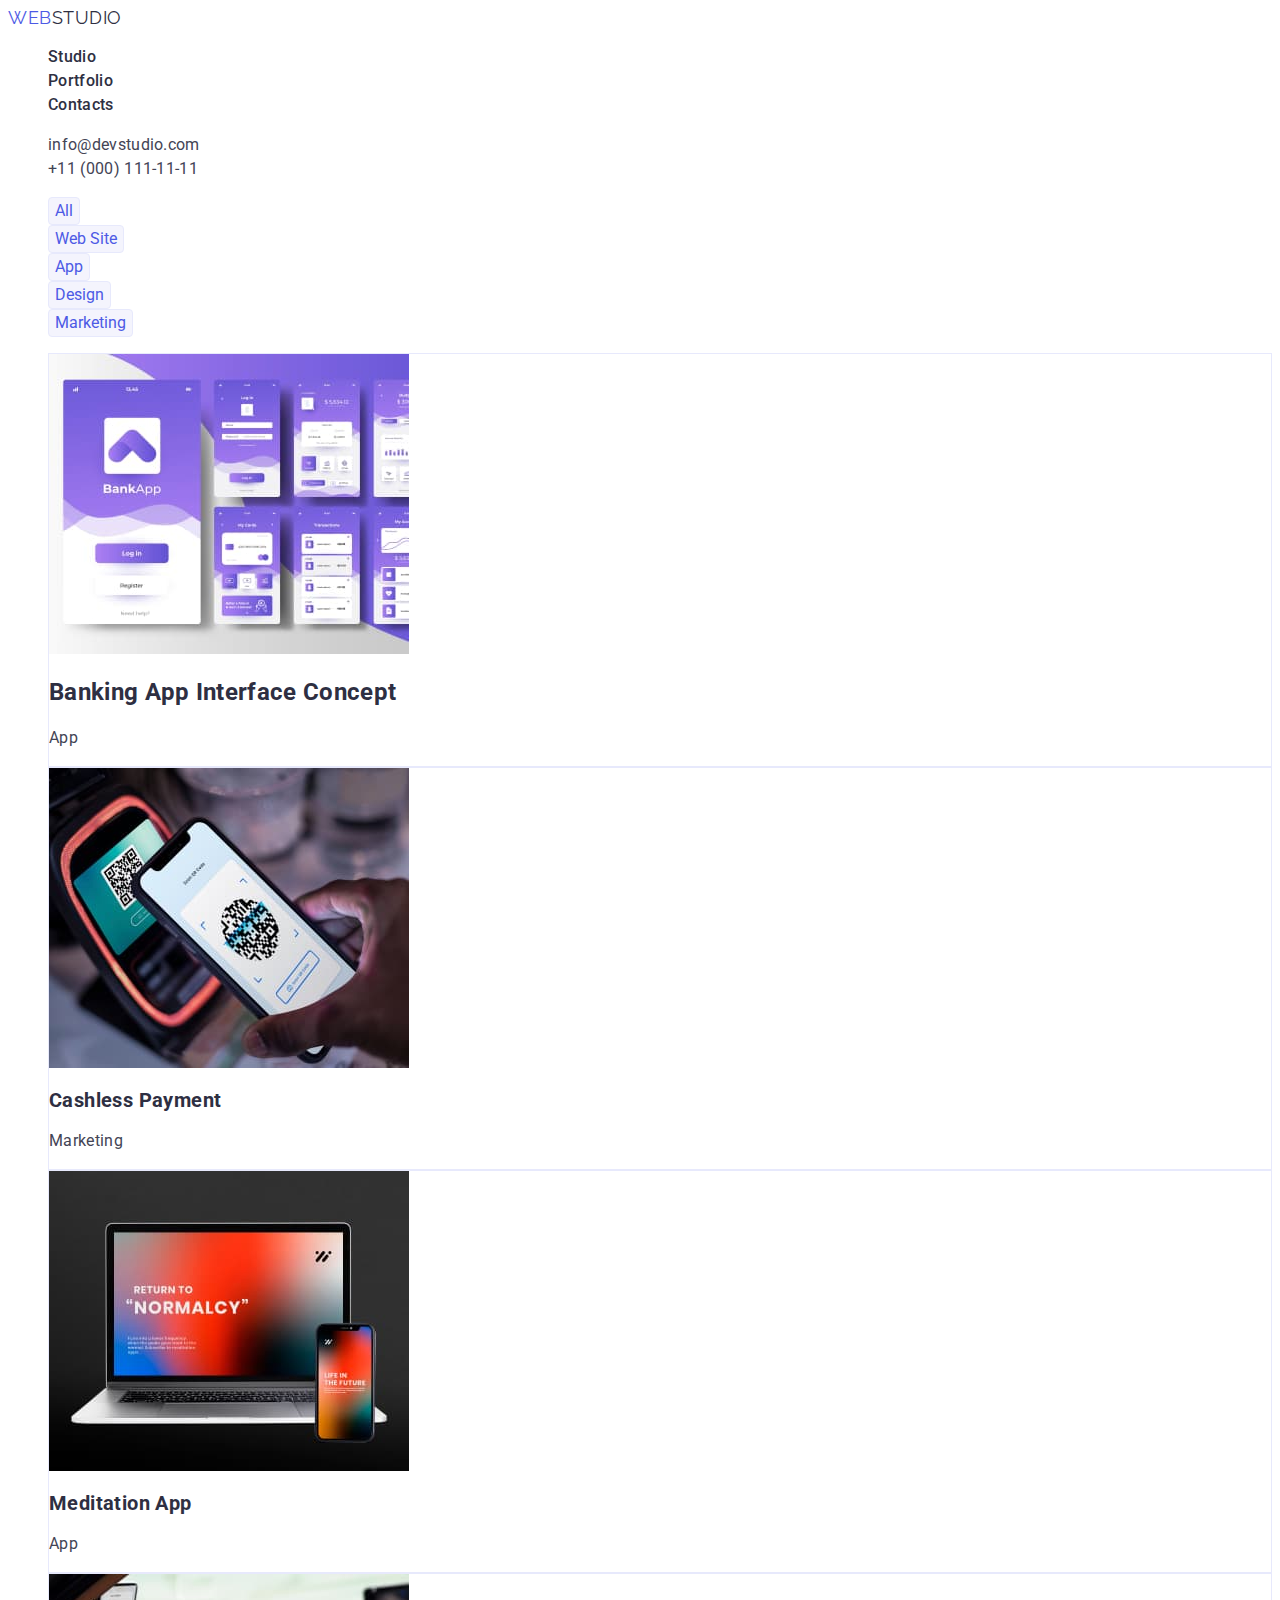
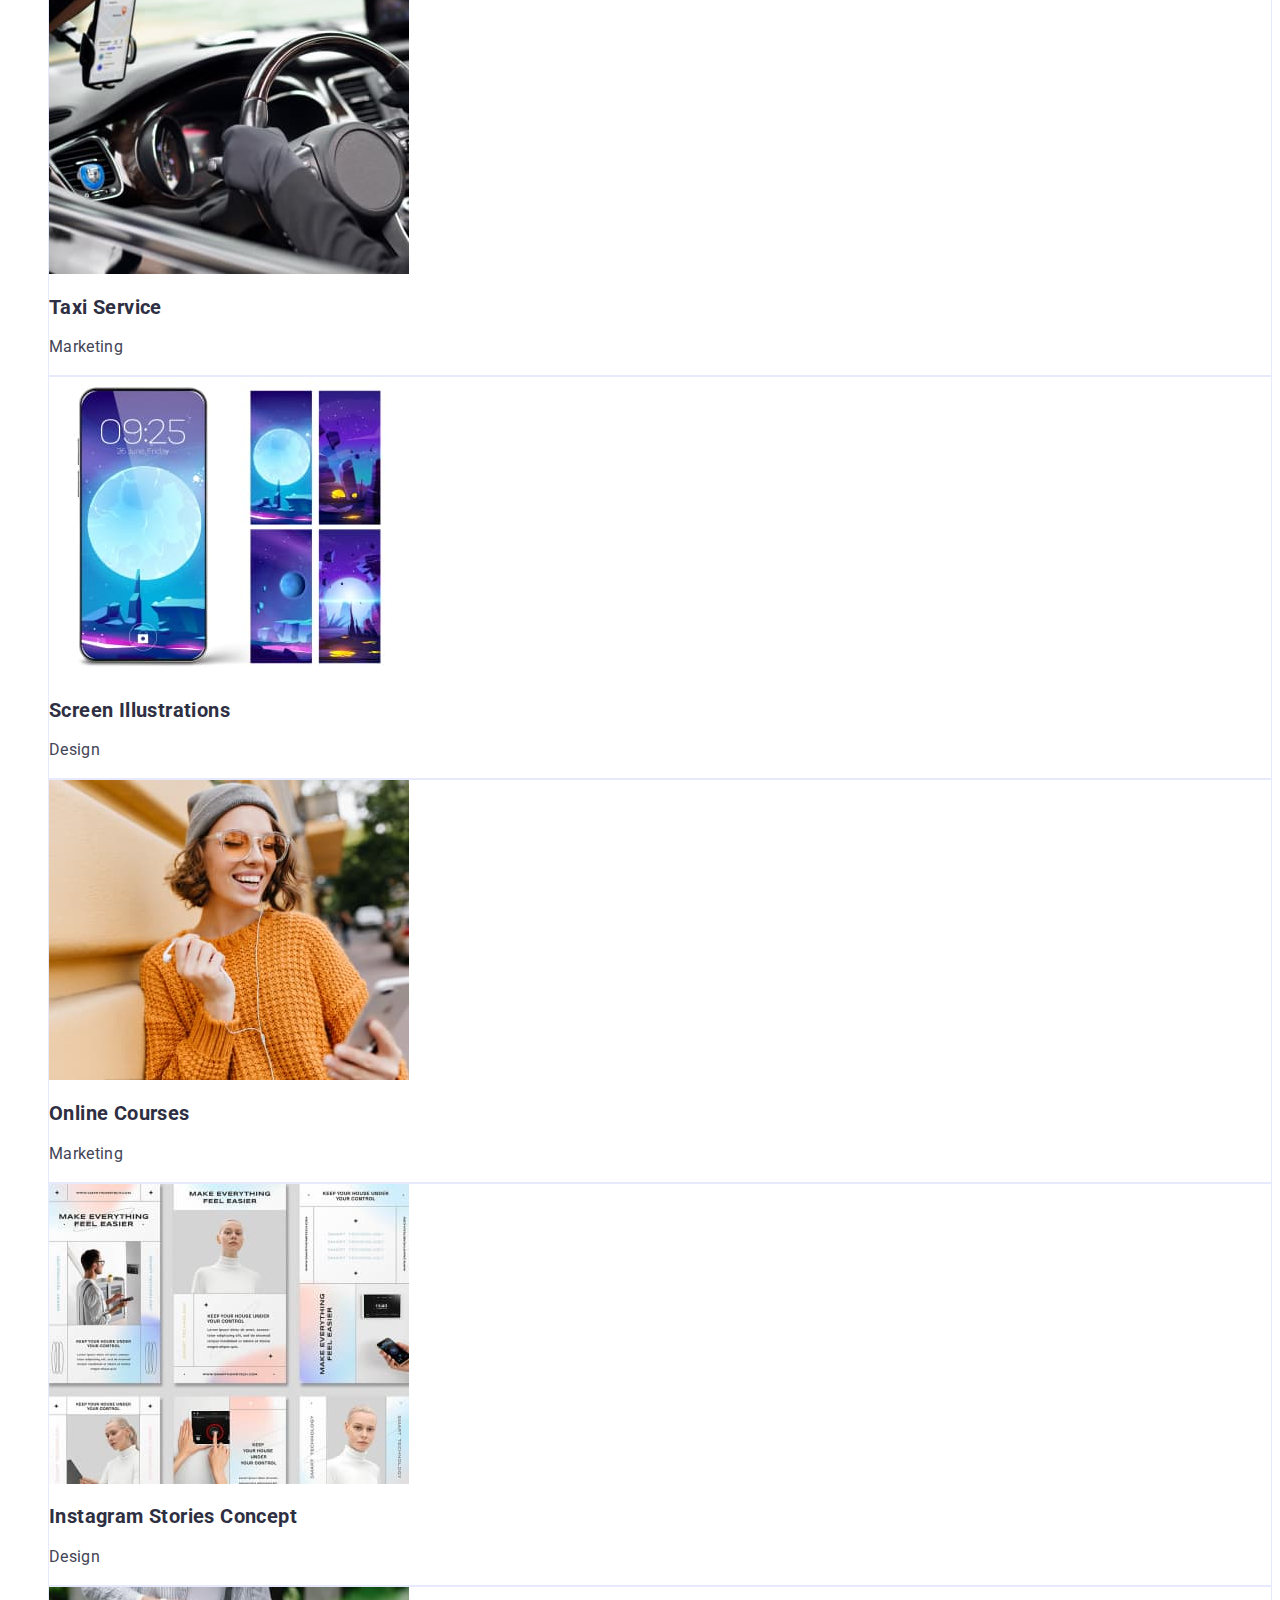
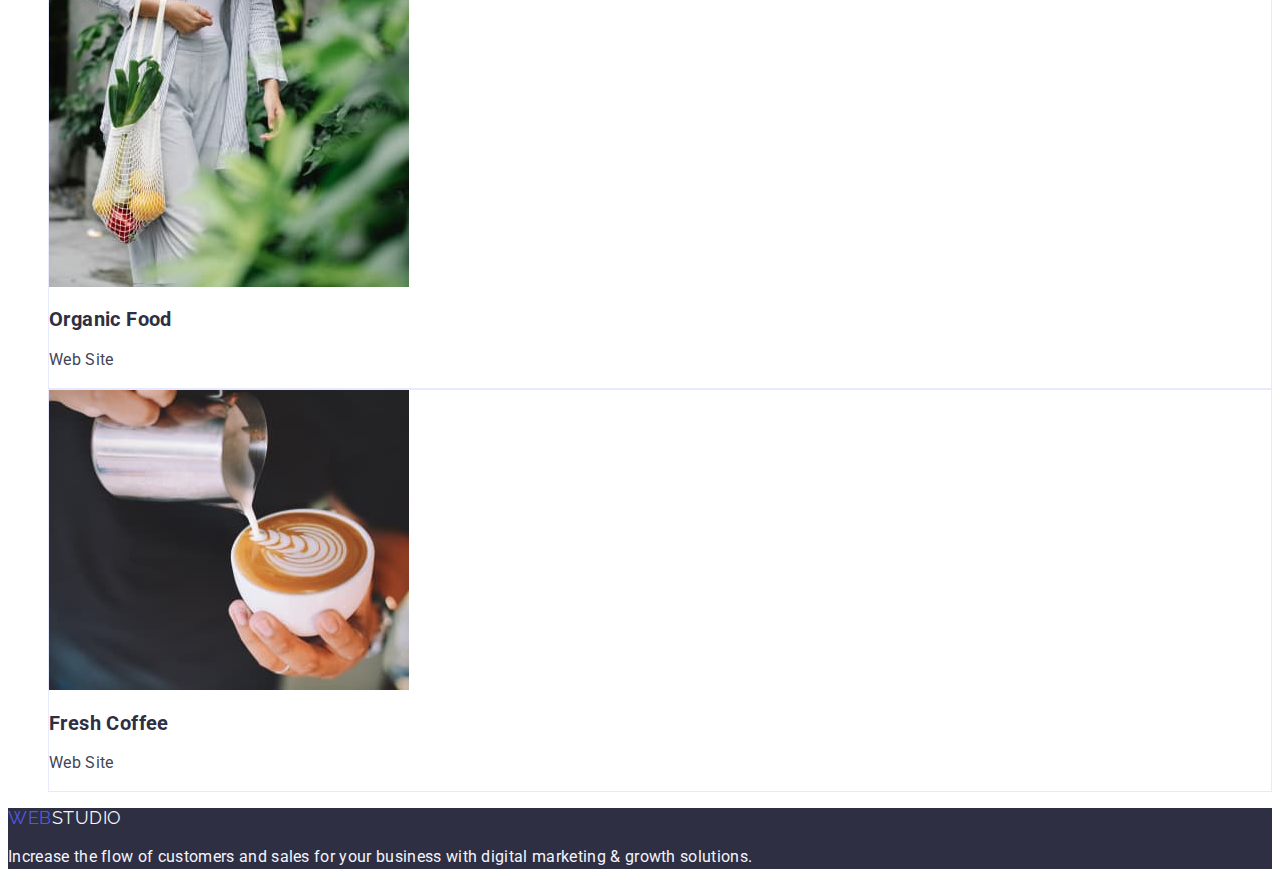
==== portfolio.html @ 470ecea9 "Add styles to pages" ====
<!DOCTYPE html>
<html lang="en">
<head>
    <meta charset="UTF-8">
    <meta http-equiv="X-UA-Compatible" content="IE=edge">
    <meta name="viewport" content="width=device-width, initial-scale=1.0">
    <link rel="preconnect" href="https://fonts.googleapis.com">
    <link rel="preconnect" href="https://fonts.gstatic.com" crossorigin>
    <link href="https://fonts.googleapis.com/css2?family=Raleway:wght@800&family=Roboto:wght@400;500;700;900&display=swap"
        rel="stylesheet">
    <link rel="stylesheet" href="./css/styles.css">
    <title>Portfolio</title>
</head>
<body>
    <header>
        <nav>
            <a class="logo" href="./index.html"><span class="logo-web">Web</span>Studio</a>
            <ul class="navigation list">
                <li><a class="navigation-link link" href="./index.html">Studio</a></li>
                <li><a class="navigation-link link" href="./portfolio.html">Portfolio</a></li>
                <li><a class="navigation-link link" href="#">Contacts</a></li>
            </ul>
        </nav>
        <address>
            <ul class="address-menu list">
                <li><a class="address-menu-link link" href="mailto:info@devstudio.com">info@devstudio.com</a></li>
                <li><a class="address-menu-link link" href="tel:+110001111111">+11 (000) 111-11-11</a></li>
            </ul>
        </address>
    </header>
        <main>
            <ul class="button-list list">
                <li><button type="button" class="button-navigation">All</button></li>
                <li><button type="button" class="button-navigation">Web Site</button></li>
                <li><button type="button" class="button-navigation">App</button></li>
                <li><button type="button" class="button-navigation">Design</button></li>
                <li><button type="button" class="button-navigation">Marketing</button></li>
            </ul>
            <section>
                <h1 hidden>Portfolio menu</h1>
                <ul class="portfolio-list list">
                    <li class="item-card">
                        <img src="./images/banking-app.jpg" alt="Banking App Interface Concept">
                        <h2 class="iportfolio-tem-title">Banking App Interface Concept</h2>
                        <p class="portfolio-item-text">App</p>
                    </li>
                    <li class="item-card">
                        <img src="./images/cashless.jpg" alt="Cashless Payment">
                        <h2 class="portfolio-item-title">Cashless Payment</h2>
                        <p class="portfolio-item-text">Marketing</p>
                    </li>
                    <li class="item-card">
                        <img src="./images/meditation.jpg" alt="Meditation App">
                        <h2 class="portfolio-item-title">Meditation App</h2>
                        <p class="portfolio-item-text">App</p>
                    </li>
                    <li class="item-card">
                        <img src="./images/taxi.jpg" alt="Taxi Servic">
                        <h2 class="portfolio-item-title">Taxi Service</h2>
                        <p class="portfolio-item-text">Marketing</p>
                    </li>
                    <li class="item-card">
                        <img src="./images/illustrations.jpg" alt="Screen Illustrations">
                        <h2 class="portfolio-item-title">Screen Illustrations</h2>
                        <p class="portfolio-item-text">Design</p>
                    </li>
                    <li class="item-card">
                        <img src="./images/online-courses.jpg" alt="Online Courses">
                        <h2 class="portfolio-item-title">Online Courses</h2>
                        <p class="portfolio-item-text">Marketing</p>
                    </li>
                    <li class="item-card">
                        <img src="./images/instagram.jpg" alt="Instagram Stories Concept">
                        <h2 class="portfolio-item-title">Instagram Stories Concept</h2>
                        <p class="portfolio-item-text">Design</p>
                    </li>
                    <li class="item-card">
                        <img src="./images/organic-food.jpg" alt="Organic Food">
                        <h2 class="portfolio-item-title">Organic Food</h2>
                        <p class="portfolio-item-text">Web Site</p>
                    </li>
                    <li class="item-card">
                        <img src="./images/fresh-coffee.jpg" alt="Fresh Coffee">
                        <h2 class="portfolio-item-title">Fresh Coffee</h2>
                        <p class="portfolio-item-text">Web Site</p>
                    </li>
                </ul>
            </section>
        </main>
            <footer class="footer">
                <a class="logo-footer" href="./index.html"><span class="logo-web">Web</span>Studio</a>
                <p class="footer-text">Increase the flow of customers and sales for your business with digital marketing & growth
                    solutions.</p>
            </footer>
</body>
</html>
---- css/styles.css ----
/* GLOBAL */

:root {
    --primary-font: "Roboto";
    --secondary-font: 'Raleway';
    --primary-color: #2E2F42;
    --secondary-color: #434455;
    --logo-web-color: #4D5AE5;
    --logo-studio-color: #2E2F42;
    --logo-footer-color: #F4F4FD;
    --footer-text-color: #F4F4FD;
    --hover-focus-color: #404BBF;
    --hover-text-color: #FFFFFF;
    --hero-text-color: #FFFFFF;
    --logo-text-size: 18px;
    --secondary-text-size: 20px;
    --title-text-size: 36px;
    --hero-title-text: 56px;
    --member-card-color: #FFFFFF;
    --portfolio-card-color: #FFFFFF;
}

body {
    font-family: var(--primary-font), sans-serif;
    font-size: var(--main-text-size);
    letter-spacing: 0.02em;
    color: var(--primary-color);
}

.link {
    text-decoration: none;
}

.list {
    list-style-type: none;
}

.link a:hover,
.link a:focus {
    color: var(--hover-focus-color);
}

.logo {
    font-family: var(--secondary-font);
    font-size: var(--logo-text-size);
    line-height: 1.16;
    letter-spacing: 0.03em;
    text-transform: uppercase;
    text-decoration: none;
    color: var(--logo-studio-color);
}

.logo-web {
    color: var(--logo-web-color);
}

/* HEADER */

.navigation-link {
    font-weight: 500;
    line-height: 1.5;
    color: var(--primary-color);
    letter-spacing: 0.02em;
}

.navigation > li {
    list-style-type: none;
}

.address-menu > li {
    list-style-type: none;
}

.address-menu-link {
    line-height: 1.5;
    letter-spacing: 0.02em;
    font-style: normal;
    color: var(--secondary-color);

}

/* MAIN */

.hero {
    background-color: var(--primary-color);
}

.hero-title {
    font-weight: 700;
    font-size: var(--hero-title-text);
    line-height: 1.07;
    letter-spacing: 0.02em;
    color: var(--hero-text-color);
}

.hero-button {
    font-family: var(--primary-font);
    font-weight: 500;
    line-height: 1.5;
    letter-spacing: 0.04em;
    color: var(--hero-text-color);
    background-color: var(--logo-web-color);
    cursor: pointer;
}

.benefits-subtitle {
    font-weight: 500;
    font-size: var(--secondary-text-size);
    line-height: 1.2;
    letter-spacing: 0.02em;
    color: var(--primary-color);
}

.benefits-text {
    line-height: 1.5;
    letter-spacing: 0.02em;
    color: var(--secondary-color);
}

.doing-title {
    font-weight: 700;
    font-size: var(--title-text-size);
    line-height: 1.11;
    letter-spacing: 0.02em;
    color: var(--primary-color);
}

.team {
    background-color: var(--footer-text-color);
}

.team-title {
    font-weight: 700;
    font-size: var(--title-text-size);
    line-height: 1.11;
    letter-spacing: 0.02em;
    color: var(--primary-color);
}

.member-card {
    background: var(--member-card-color);
        box-shadow: 0px 1px 6px rgba(46, 47, 66, 0.08), 0px 1px 1px rgba(46, 47, 66, 0.16), 0px 2px 1px rgba(46, 47, 66, 0.08);
        border-radius: 0px 0px 4px 4px;
}

.team-member {
    font-weight: 500;
    font-size: var(--secondary-text-size);
    line-height: 1.2;
    letter-spacing: 0.02em;
    color: var(--primary-color);
}

.member-position {
    line-height: 1.5;
    letter-spacing: 0.02em;
    color: var(--secondary-color);
}

.button-navigation {
    font-family: var(--primary-font);
    font-size: 16px;
    line-height: 1.5;
    color: var(--logo-web-color);
    background-color: var(--footer-text-color);
    border: 1px solid #E7E9FC;
        border-radius: 4px;
    cursor: pointer;
}

.button-navigation:hover,
.button-navigation:focus {
    background-color: var(--hover-focus-color);
    color: var(--hover-text-color);
}

.item-card {
    background: var(--portfolio-card-color);
        border: 1px solid #E7E9FC;
}

.portfolio-item-title {
    font-size: var(--secondary-text-size);
    line-height: 1.2;
    letter-spacing: 0.02em;
}

.portfolio-item-text {
    line-height: 1.5;
    letter-spacing: 0.02em;
    color: var(--secondary-color);
}

/* FOOTER */

.footer {
    background-color: var(--primary-color);
}

.logo-footer {
    font-family: var(--secondary-font);
        font-size: var(--logo-text-size);
        line-height: 1.16;
        letter-spacing: 0.03em;
        text-transform: uppercase;
        text-decoration: none;
    color: var(--logo-footer-color);
}

.footer-text {
    line-height: 1.5;
    color: var(--footer-text-color);
}
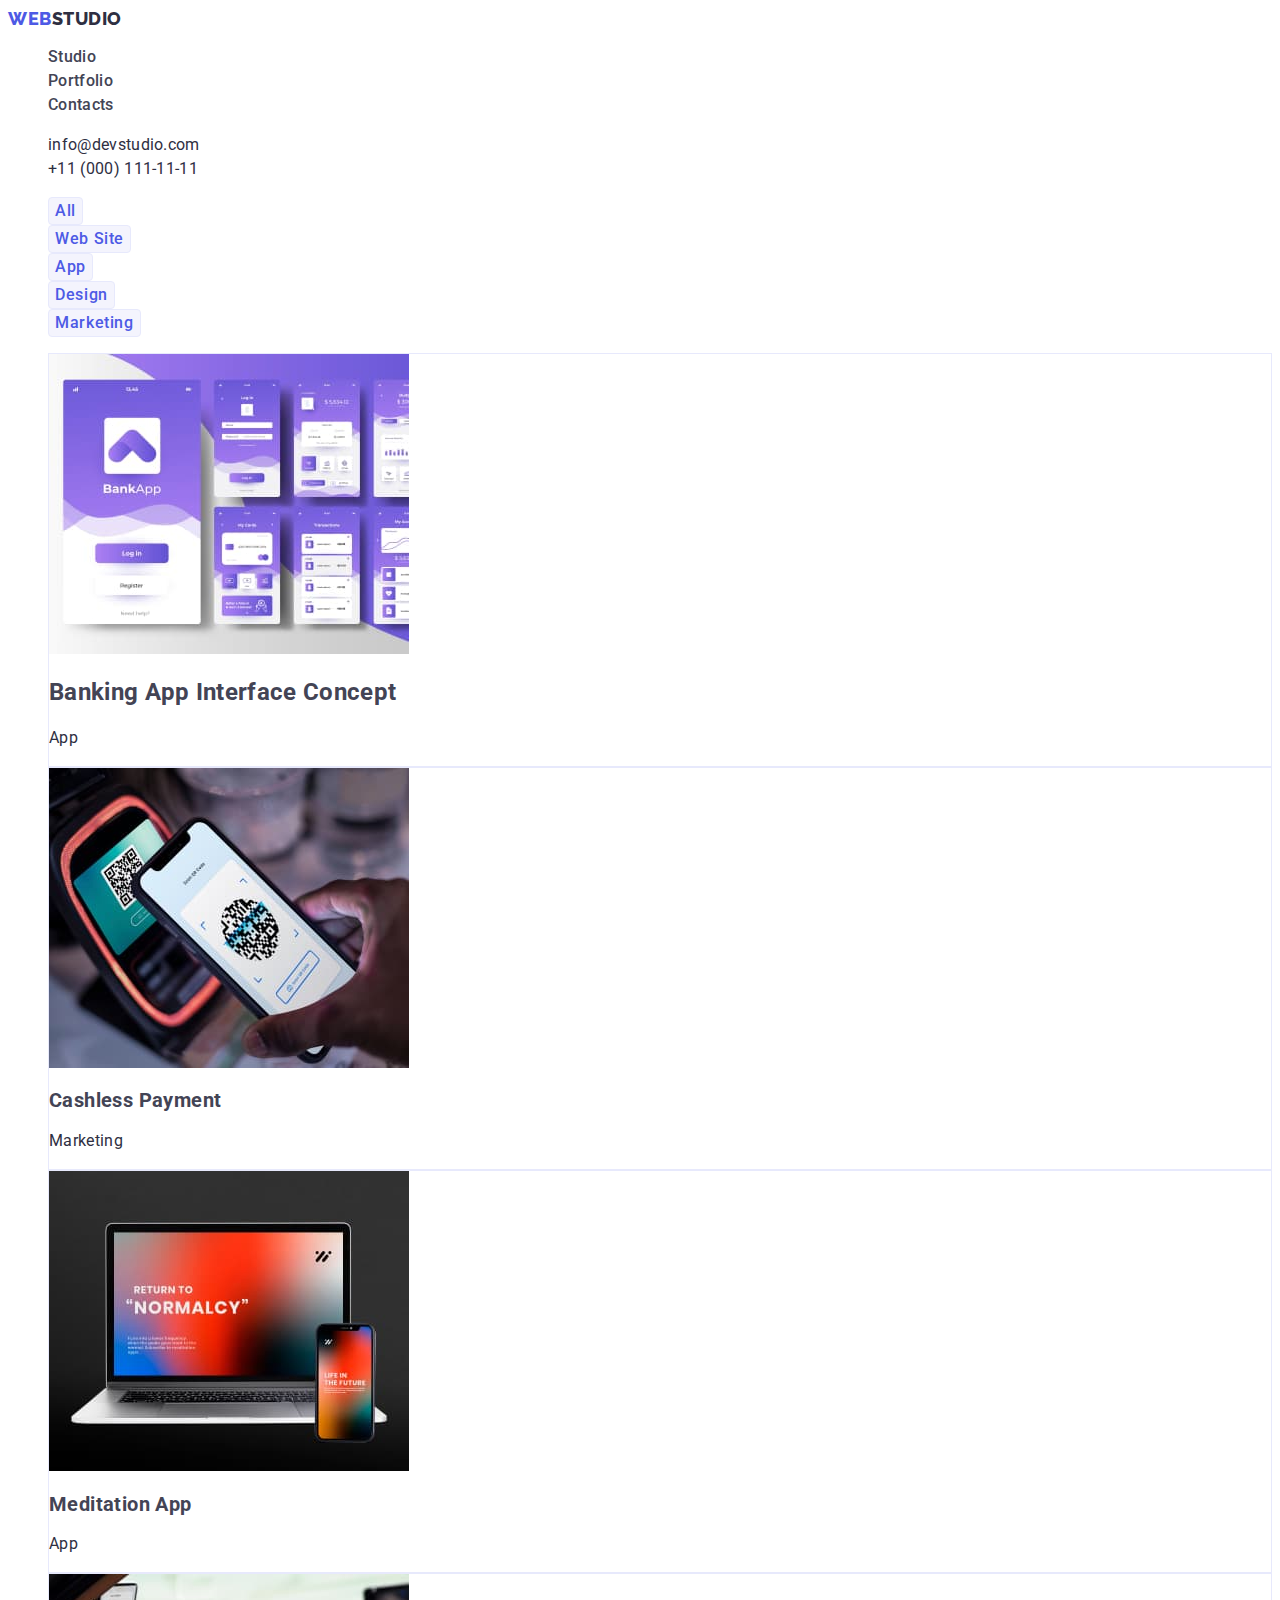
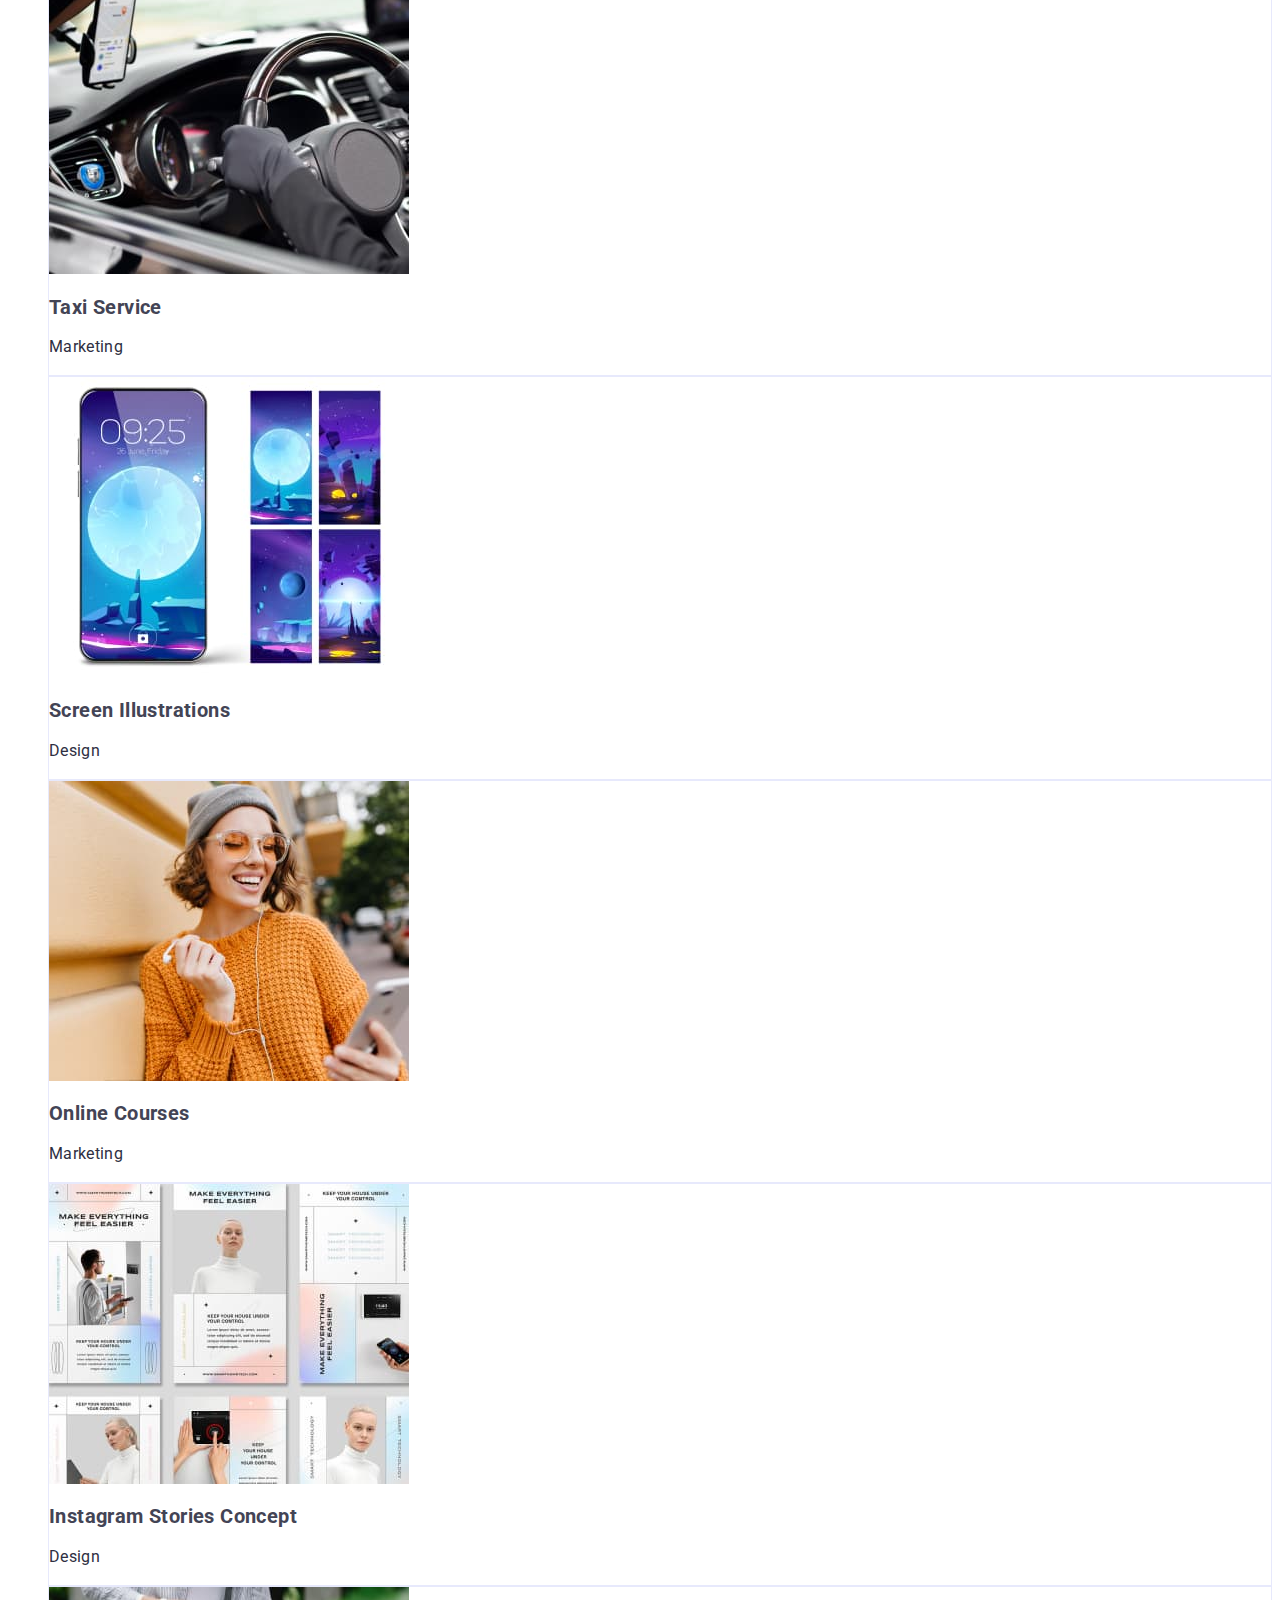
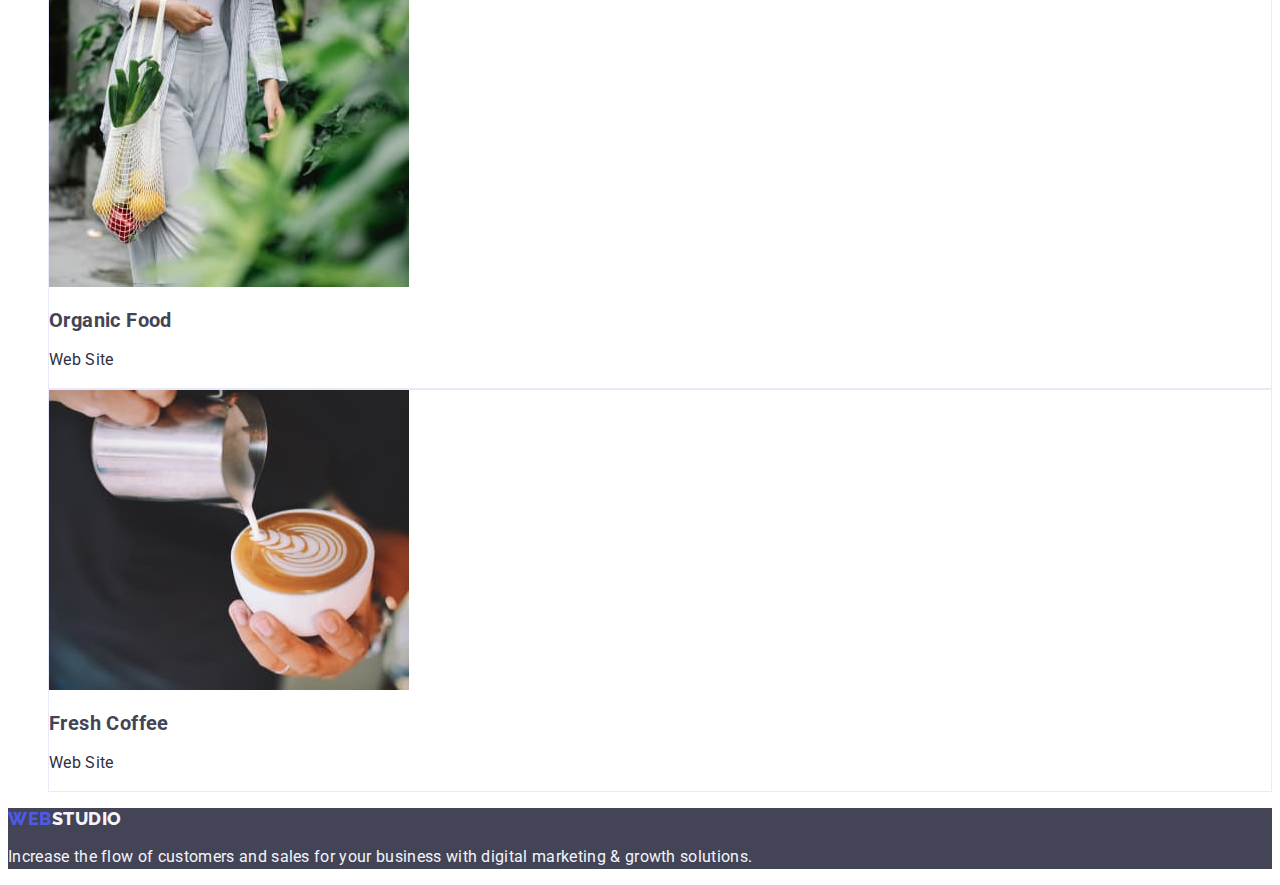
==== commit 284de891: "CSS troubleshoot v0.1" ====
--- a/portfolio.html
+++ b/portfolio.html
@@ -14,14 +14,14 @@
 <body>
     <header>
         <nav>
-            <a class="logo" href="./index.html"><span class="logo-web">Web</span>Studio</a>
+            <a class="logo link" href="./index.html">Web<span class="logo-studio">Studio</span></a>
             <ul class="navigation list">
                 <li><a class="navigation-link link" href="./index.html">Studio</a></li>
                 <li><a class="navigation-link link" href="./portfolio.html">Portfolio</a></li>
-                <li><a class="navigation-link link" href="#">Contacts</a></li>
+                <li><a class="navigation-link link" href="">Contacts</a></li>
             </ul>
         </nav>
-        <address>
+        <address class="navigation-address">
             <ul class="address-menu list">
                 <li><a class="address-menu-link link" href="mailto:info@devstudio.com">info@devstudio.com</a></li>
                 <li><a class="address-menu-link link" href="tel:+110001111111">+11 (000) 111-11-11</a></li>
@@ -29,15 +29,25 @@
         </address>
     </header>
         <main>
+            <section>
+            <h1 hidden>Portfolio menu</h1>
             <ul class="button-list list">
-                <li><button type="button" class="button-navigation">All</button></li>
-                <li><button type="button" class="button-navigation">Web Site</button></li>
-                <li><button type="button" class="button-navigation">App</button></li>
-                <li><button type="button" class="button-navigation">Design</button></li>
-                <li><button type="button" class="button-navigation">Marketing</button></li>
+                <li>
+                    <button class="button-navigation" type="button">All</button>
+                </li>
+                <li>
+                    <button class="button-navigation" type="button">Web Site</button>
+                </li>
+                <li>
+                    <button class="button-navigation" type="button">App</button>
+                </li>
+                <li>
+                    <button class="button-navigation" type="button">Design</button>
+                </li>
+                <li>
+                    <button class="button-navigation" type="button">Marketing</button>
+                </li>
             </ul>
-            <section>
-                <h1 hidden>Portfolio menu</h1>
                 <ul class="portfolio-list list">
                     <li class="item-card">
                         <img src="./images/banking-app.jpg" alt="Banking App Interface Concept">
@@ -87,10 +97,10 @@
                 </ul>
             </section>
         </main>
-            <footer class="footer">
-                <a class="logo-footer" href="./index.html"><span class="logo-web">Web</span>Studio</a>
-                <p class="footer-text">Increase the flow of customers and sales for your business with digital marketing & growth
-                    solutions.</p>
-            </footer>
+    <footer class="footer">
+        <a class="logo-footer link" href="./index.html">Web<span class="logo-studio-footer">Studio</span></a>
+        <p class="footer-text">Increase the flow of customers and sales for your business with digital marketing & growth
+            solutions.</p>
+    </footer>
 </body>
 </html>--- a/css/styles.css
+++ b/css/styles.css
@@ -4,9 +4,9 @@
 :root {
     --primary-font: "Roboto";
     --secondary-font: 'Raleway';
-    --primary-color: #2E2F42;
-    --secondary-color: #434455;
-    --logo-web-color: #4D5AE5;
+    --secondary-color: #2E2F42;
+    --primary-color: #434455;
+    --logo-color: #4D5AE5;
     --logo-studio-color: #2E2F42;
     --logo-footer-color: #F4F4FD;
     --footer-text-color: #F4F4FD;
@@ -32,6 +32,11 @@
     text-decoration: none;
 }
 
+.link:hover,
+.link:focus {
+    color: var(--hover-focus-color);
+}
+
 .list {
     list-style-type: none;
 }
@@ -41,33 +46,49 @@
     color: var(--hover-focus-color);
 }
 
+
+
+/* HEADER */
+
 .logo {
-    font-family: var(--secondary-font);
+    font-family: var(--secondary-font), sans-serif;
     font-size: var(--logo-text-size);
-    line-height: 1.16;
+    font-weight: 800;
+    line-height: 1.17;
     letter-spacing: 0.03em;
     text-transform: uppercase;
     text-decoration: none;
+    color: var(--logo-color);
+}
+
+.logo-studio {
     color: var(--logo-studio-color);
 }
 
-.logo-web {
-    color: var(--logo-web-color);
-}
-
-/* HEADER */
+.logo-studio-footer {
+    color: var(--logo-footer-color);
+}
 
 .navigation-link {
     font-weight: 500;
     line-height: 1.5;
     color: var(--primary-color);
     letter-spacing: 0.02em;
+}
+
+.navigation-link:hover,
+.navigation-link:focus {
+    color: var(--hover-focus-color);
 }
 
 .navigation > li {
     list-style-type: none;
 }
 
+.navigation-address {
+    font-style: normal;
+}
+
 .address-menu > li {
     list-style-type: none;
 }
@@ -83,6 +104,7 @@
 /* MAIN */
 
 .hero {
+    text-align: center;
     background-color: var(--primary-color);
 }
 
@@ -95,13 +117,19 @@
 }
 
 .hero-button {
-    font-family: var(--primary-font);
+    font-family: var(--primary-font), sans-serif;
+    font-size: 16px;
     font-weight: 500;
     line-height: 1.5;
     letter-spacing: 0.04em;
     color: var(--hero-text-color);
-    background-color: var(--logo-web-color);
+    background-color: var(--logo-color);
     cursor: pointer;
+}
+
+.hero-button:hover,
+.hero-button:focus {
+    background-color: var(--hover-focus-color);
 }
 
 .benefits-subtitle {
@@ -123,6 +151,8 @@
     font-size: var(--title-text-size);
     line-height: 1.11;
     letter-spacing: 0.02em;
+    text-align: center;
+    text-transform: capitalize;
     color: var(--primary-color);
 }
 
@@ -135,12 +165,13 @@
     font-size: var(--title-text-size);
     line-height: 1.11;
     letter-spacing: 0.02em;
+    text-align: center;
+    text-transform: capitalize;
     color: var(--primary-color);
 }
 
 .member-card {
     background: var(--member-card-color);
-        box-shadow: 0px 1px 6px rgba(46, 47, 66, 0.08), 0px 1px 1px rgba(46, 47, 66, 0.16), 0px 2px 1px rgba(46, 47, 66, 0.08);
         border-radius: 0px 0px 4px 4px;
 }
 
@@ -159,10 +190,12 @@
 }
 
 .button-navigation {
-    font-family: var(--primary-font);
+    font-family: var(--primary-font),sans-serif;
+    font-weight: 500;
     font-size: 16px;
     line-height: 1.5;
-    color: var(--logo-web-color);
+    letter-spacing: 0.04em;
+    color: var(--logo-color);
     background-color: var(--footer-text-color);
     border: 1px solid #E7E9FC;
         border-radius: 4px;
@@ -199,13 +232,14 @@
 }
 
 .logo-footer {
-    font-family: var(--secondary-font);
+    font-family: var(--secondary-font), sans-serif;
+    font-weight: 800;
         font-size: var(--logo-text-size);
-        line-height: 1.16;
+        line-height: 1.17;
         letter-spacing: 0.03em;
         text-transform: uppercase;
         text-decoration: none;
-    color: var(--logo-footer-color);
+    color: var(--logo-color);
 }
 
 .footer-text {
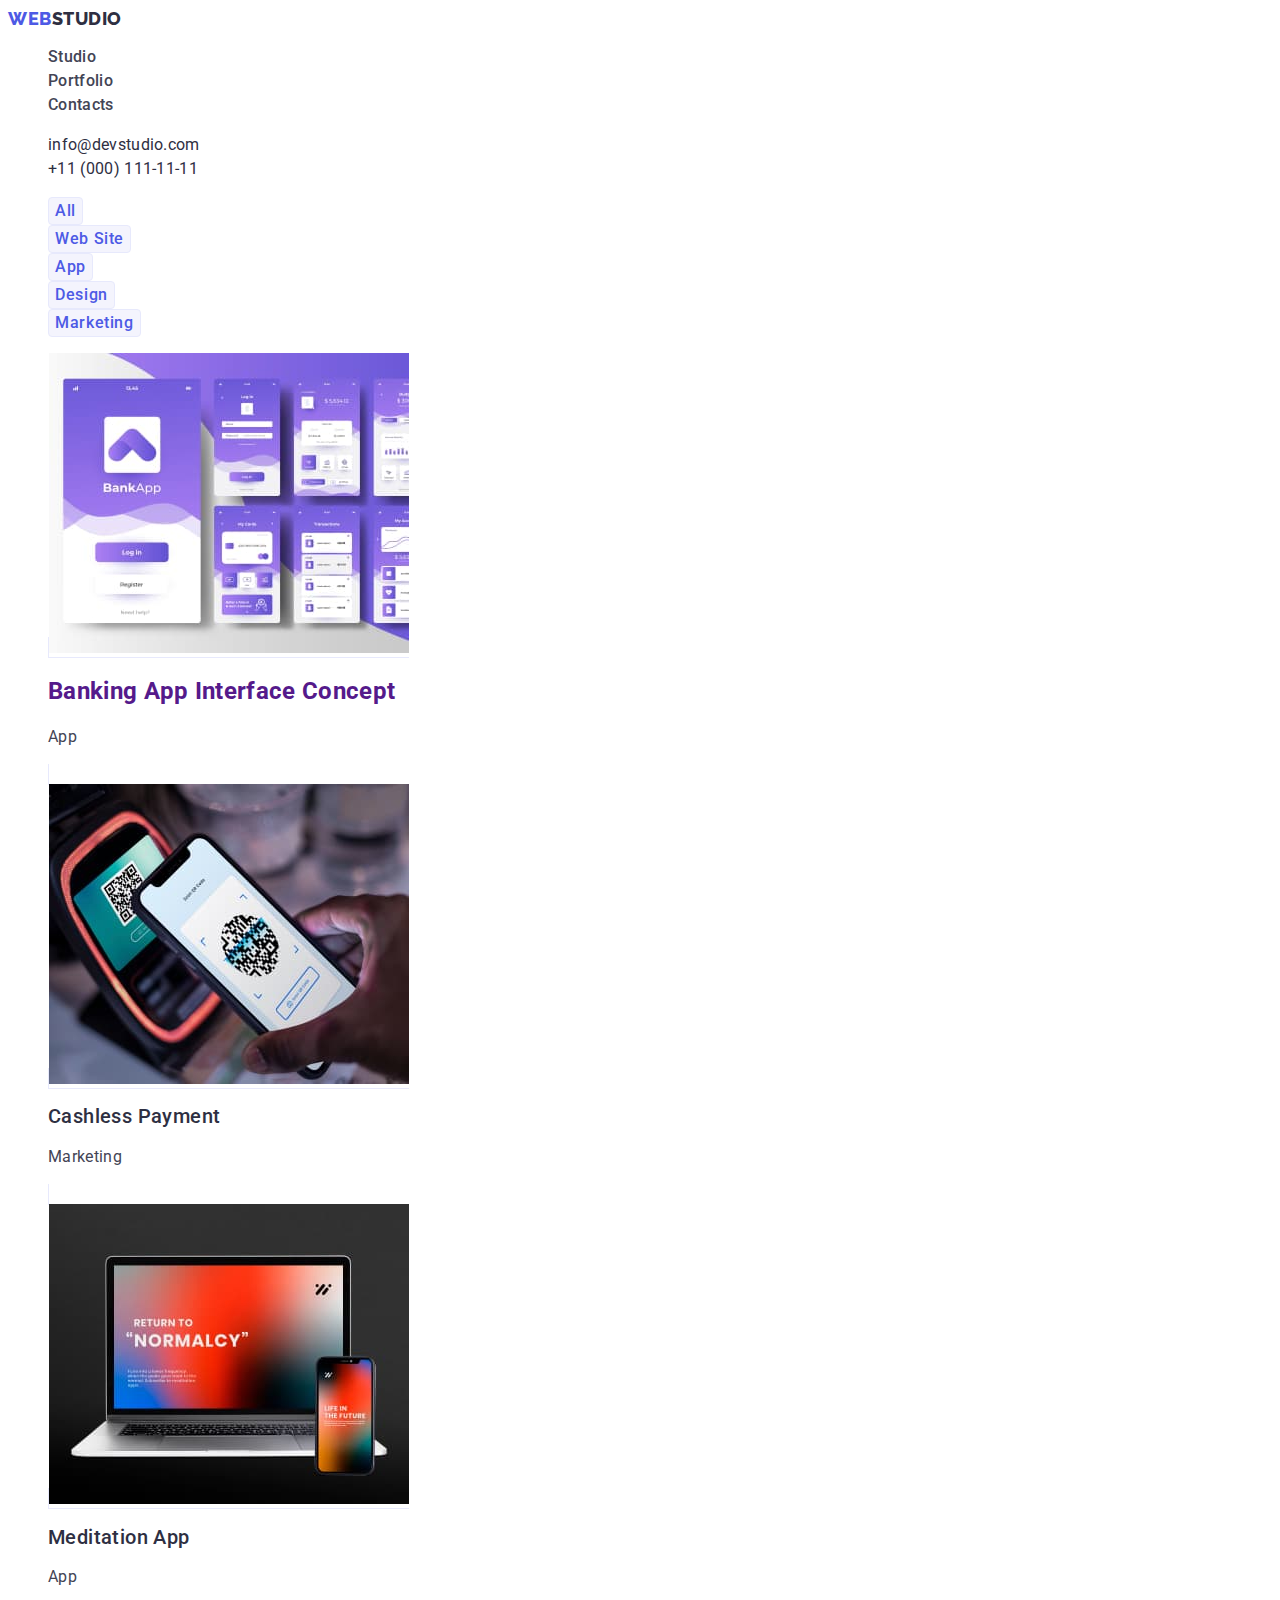
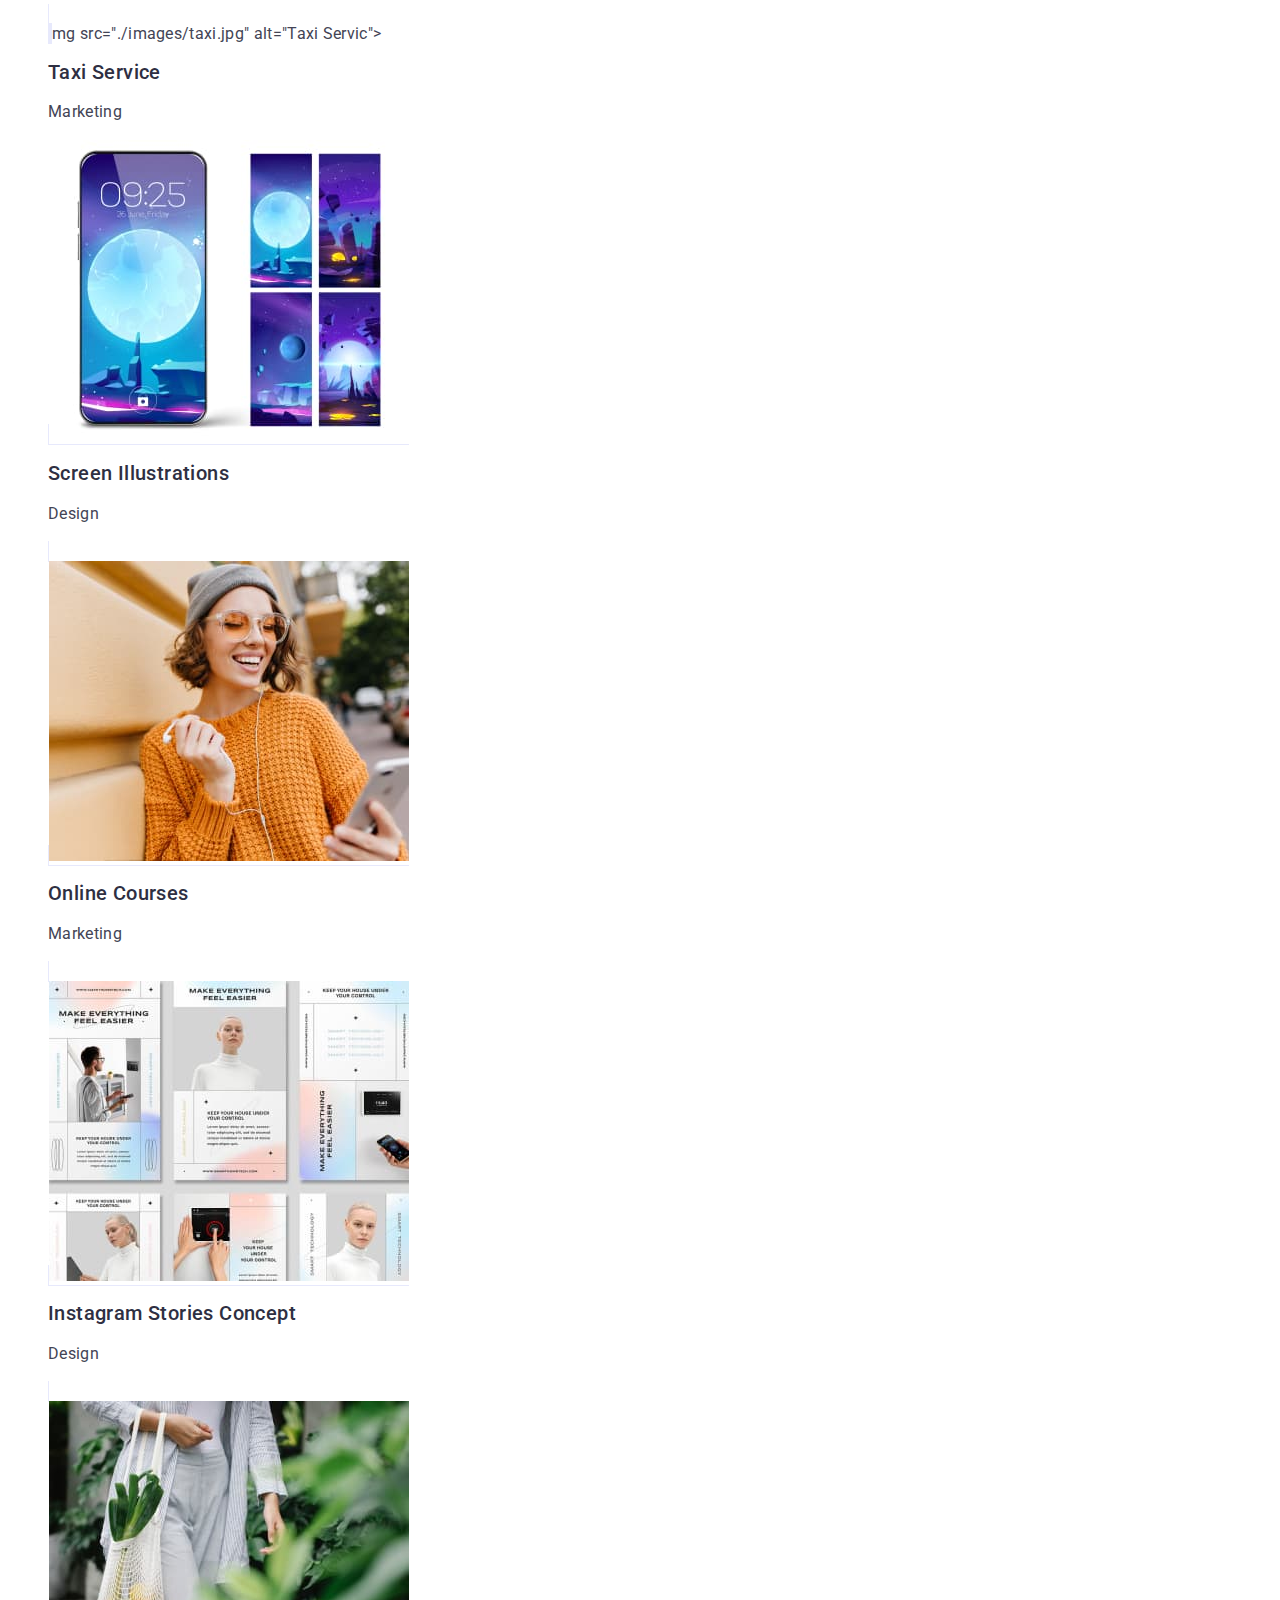
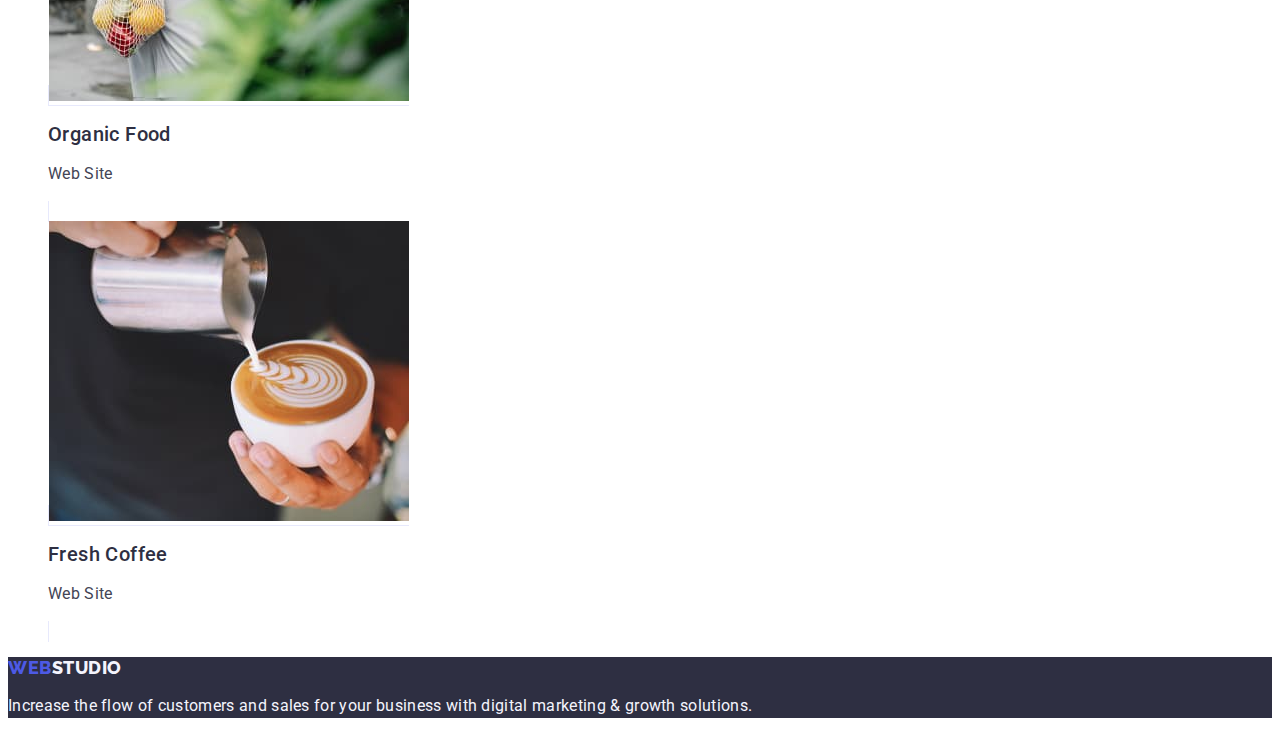
==== commit 75e26275: "CSS troubleshoot v0.3" ====
--- a/portfolio.html
+++ b/portfolio.html
@@ -49,50 +49,68 @@
                 </li>
             </ul>
                 <ul class="portfolio-list list">
-                    <li class="item-card">
+                    <li >
+                        <a href="" class="item-card link">
                         <img src="./images/banking-app.jpg" alt="Banking App Interface Concept">
                         <h2 class="iportfolio-tem-title">Banking App Interface Concept</h2>
                         <p class="portfolio-item-text">App</p>
+                        </a>
                     </li>
-                    <li class="item-card">
+                    <li>
+                        <a href="" class="item-card link">
                         <img src="./images/cashless.jpg" alt="Cashless Payment">
                         <h2 class="portfolio-item-title">Cashless Payment</h2>
                         <p class="portfolio-item-text">Marketing</p>
+                        </a>
                     </li>
-                    <li class="item-card">
+                    <li>
+                        <a href="" class="item-card link">
                         <img src="./images/meditation.jpg" alt="Meditation App">
                         <h2 class="portfolio-item-title">Meditation App</h2>
                         <p class="portfolio-item-text">App</p>
+                        </a>
                     </li>
-                    <li class="item-card">
-                        <img src="./images/taxi.jpg" alt="Taxi Servic">
+                    <li>
+                        <a href="" class="item-card link">
+                        <i<a href="" class="item-card"></a>mg src="./images/taxi.jpg" alt="Taxi Servic">
                         <h2 class="portfolio-item-title">Taxi Service</h2>
                         <p class="portfolio-item-text">Marketing</p>
+                        </a>
                     </li>
-                    <li class="item-card">
+                    <li>
+                        <a href="" class="item-card link">
                         <img src="./images/illustrations.jpg" alt="Screen Illustrations">
                         <h2 class="portfolio-item-title">Screen Illustrations</h2>
                         <p class="portfolio-item-text">Design</p>
+                        </a>
                     </li>
-                    <li class="item-card">
+                    <li>
+                        <a href="" class="item-card link">
                         <img src="./images/online-courses.jpg" alt="Online Courses">
                         <h2 class="portfolio-item-title">Online Courses</h2>
                         <p class="portfolio-item-text">Marketing</p>
+                        </a>
                     </li>
-                    <li class="item-card">
+                    <li>
+                        <a href="" class="item-card link">
                         <img src="./images/instagram.jpg" alt="Instagram Stories Concept">
                         <h2 class="portfolio-item-title">Instagram Stories Concept</h2>
                         <p class="portfolio-item-text">Design</p>
+                        </a>
                     </li>
-                    <li class="item-card">
+                    <li>
+                        <a href="" class="item-card link">
                         <img src="./images/organic-food.jpg" alt="Organic Food">
                         <h2 class="portfolio-item-title">Organic Food</h2>
                         <p class="portfolio-item-text">Web Site</p>
+                        </a>
                     </li>
-                    <li class="item-card">
+                    <li>
+                        <a href="" class="item-card link">
                         <img src="./images/fresh-coffee.jpg" alt="Fresh Coffee">
                         <h2 class="portfolio-item-title">Fresh Coffee</h2>
                         <p class="portfolio-item-text">Web Site</p>
+                        </a>
                     </li>
                 </ul>
             </section>
--- a/css/styles.css
+++ b/css/styles.css
@@ -19,6 +19,7 @@
     --hero-title-text: 56px;
     --member-card-color: #FFFFFF;
     --portfolio-card-color: #FFFFFF;
+    --page-background-color: #FFFFFF;
 }
 
 body {
@@ -26,6 +27,7 @@
     font-size: var(--main-text-size);
     letter-spacing: 0.02em;
     color: var(--primary-color);
+    background-color: var(--page-background-color);
 }
 
 .link {
@@ -105,7 +107,7 @@
 
 .hero {
     text-align: center;
-    background-color: var(--primary-color);
+    background-color: var(--secondary-color);
 }
 
 .hero-title {
@@ -132,12 +134,16 @@
     background-color: var(--hover-focus-color);
 }
 
+.benefits-title {
+    color: var(--secondary-color);
+}
+
 .benefits-subtitle {
     font-weight: 500;
     font-size: var(--secondary-text-size);
     line-height: 1.2;
     letter-spacing: 0.02em;
-    color: var(--primary-color);
+    color: var(--secondary-color);
 }
 
 .benefits-text {
@@ -167,7 +173,7 @@
     letter-spacing: 0.02em;
     text-align: center;
     text-transform: capitalize;
-    color: var(--primary-color);
+    color: var(--secondary-color);
 }
 
 .member-card {
@@ -180,13 +186,13 @@
     font-size: var(--secondary-text-size);
     line-height: 1.2;
     letter-spacing: 0.02em;
-    color: var(--primary-color);
+    color: var(--secondary-color);
 }
 
 .member-position {
     line-height: 1.5;
     letter-spacing: 0.02em;
-    color: var(--secondary-color);
+    color: var(--primary-color);
 }
 
 .button-navigation {
@@ -215,20 +221,23 @@
 
 .portfolio-item-title {
     font-size: var(--secondary-text-size);
+    font-weight: 500;
     line-height: 1.2;
     letter-spacing: 0.02em;
+    color: var(--secondary-color);
 }
 
 .portfolio-item-text {
-    line-height: 1.5;
-    letter-spacing: 0.02em;
-    color: var(--secondary-color);
+    font-size: 16px;
+    line-height: 1.5;
+    letter-spacing: 0.02em;
+    color: var(--primary-color);
 }
 
 /* FOOTER */
 
 .footer {
-    background-color: var(--primary-color);
+    background-color: var(--secondary-color);
 }
 
 .logo-footer {
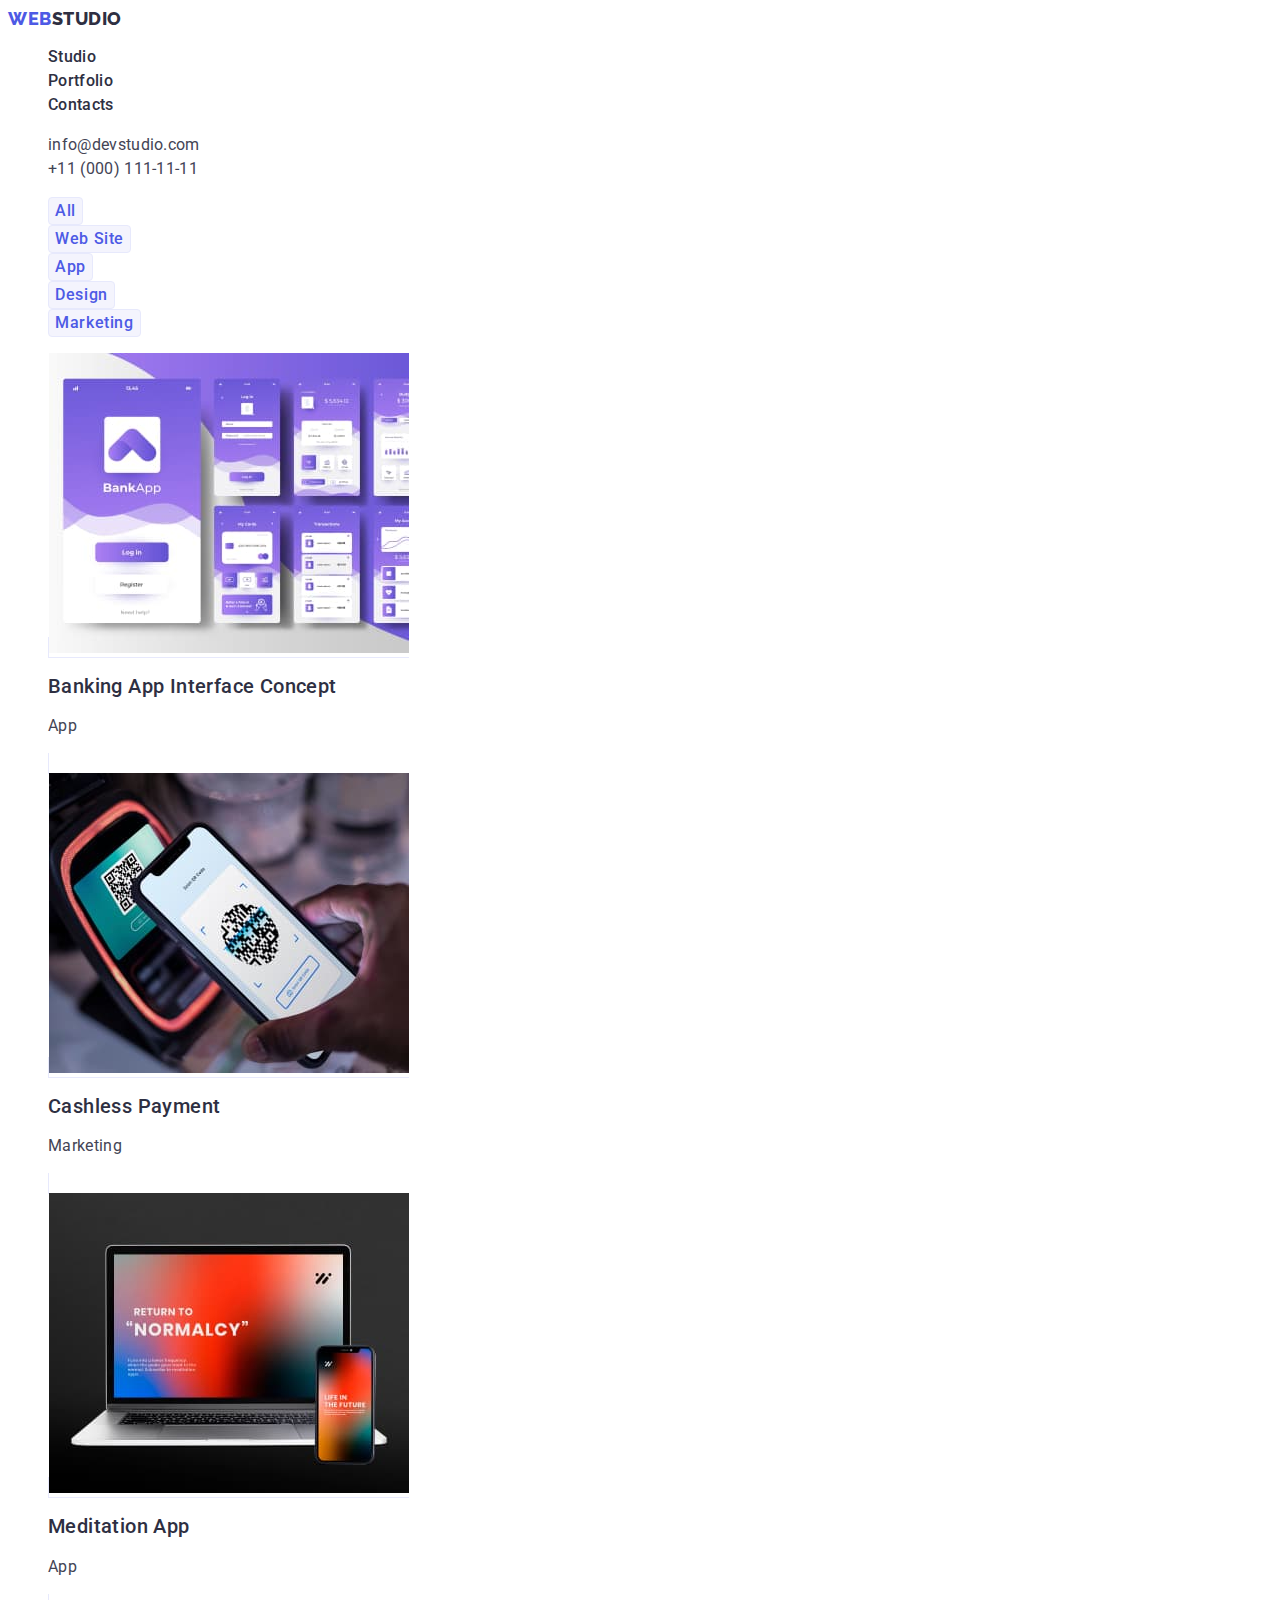
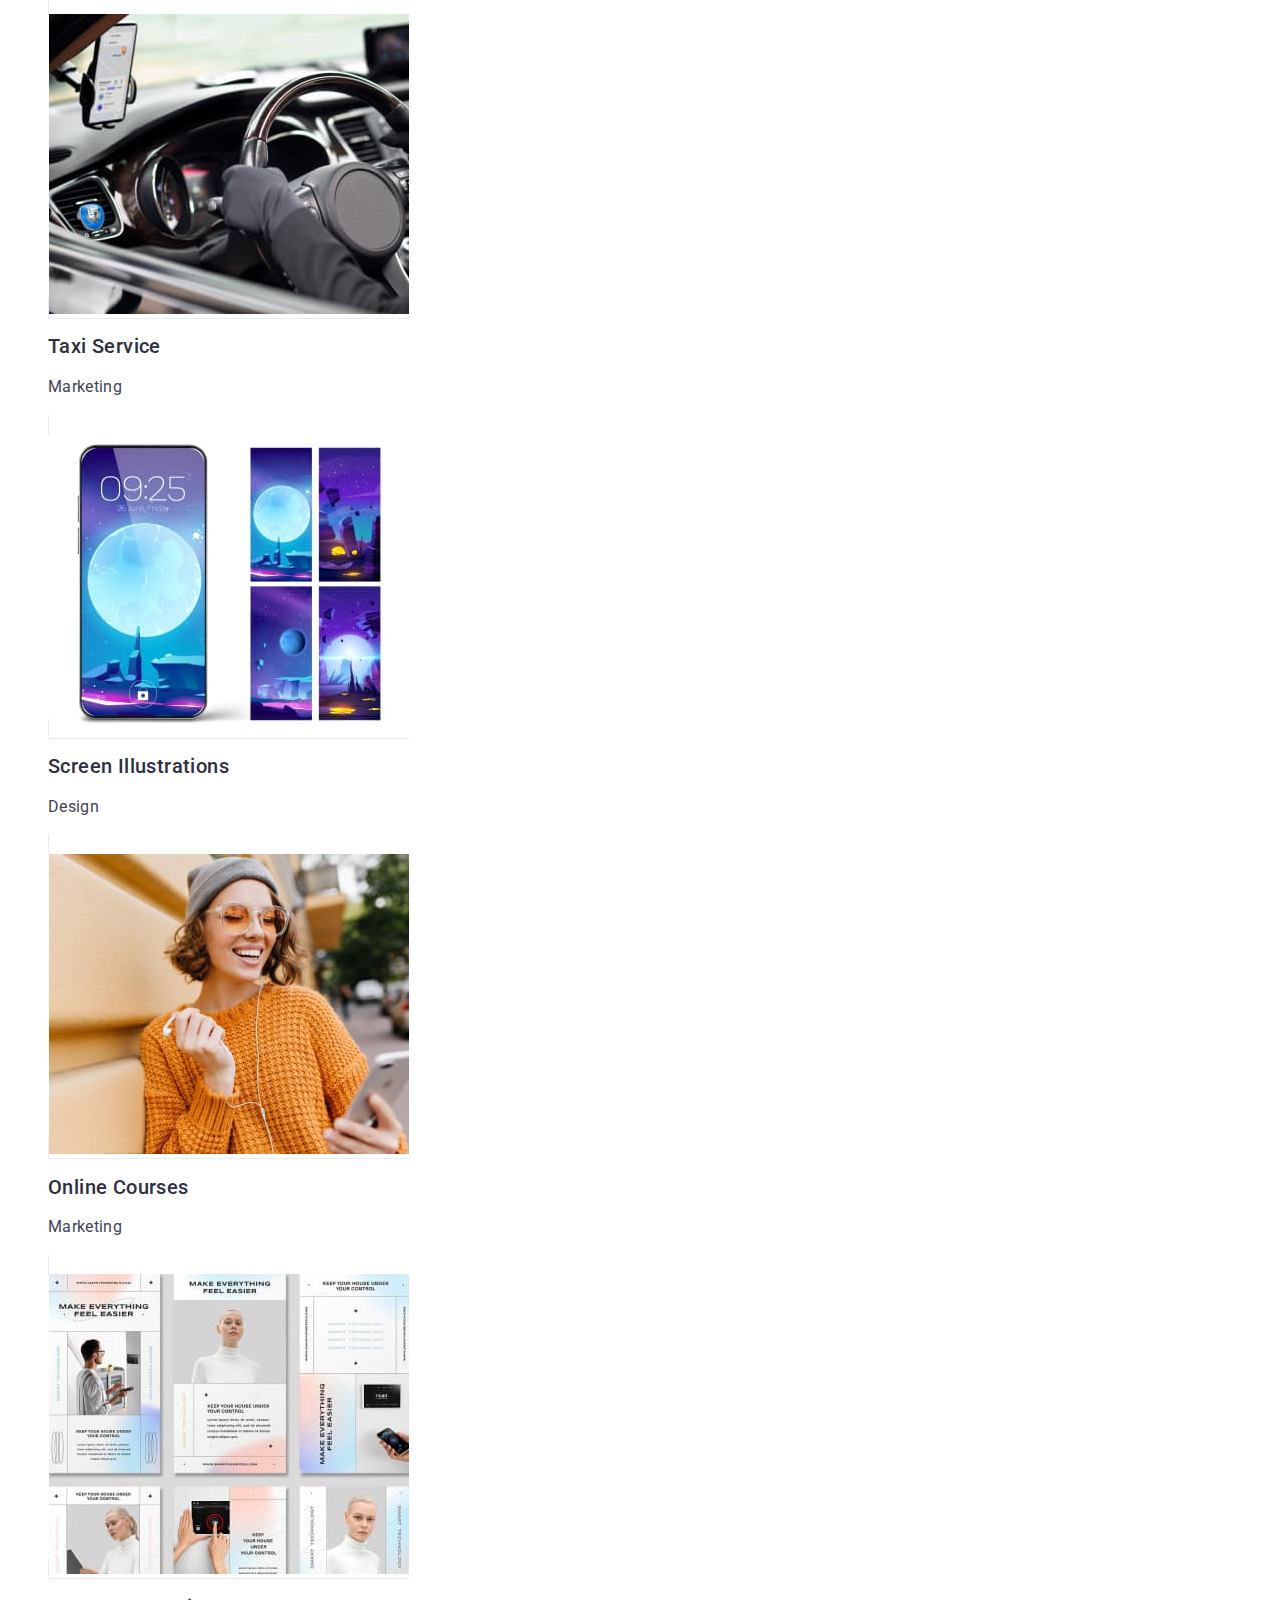
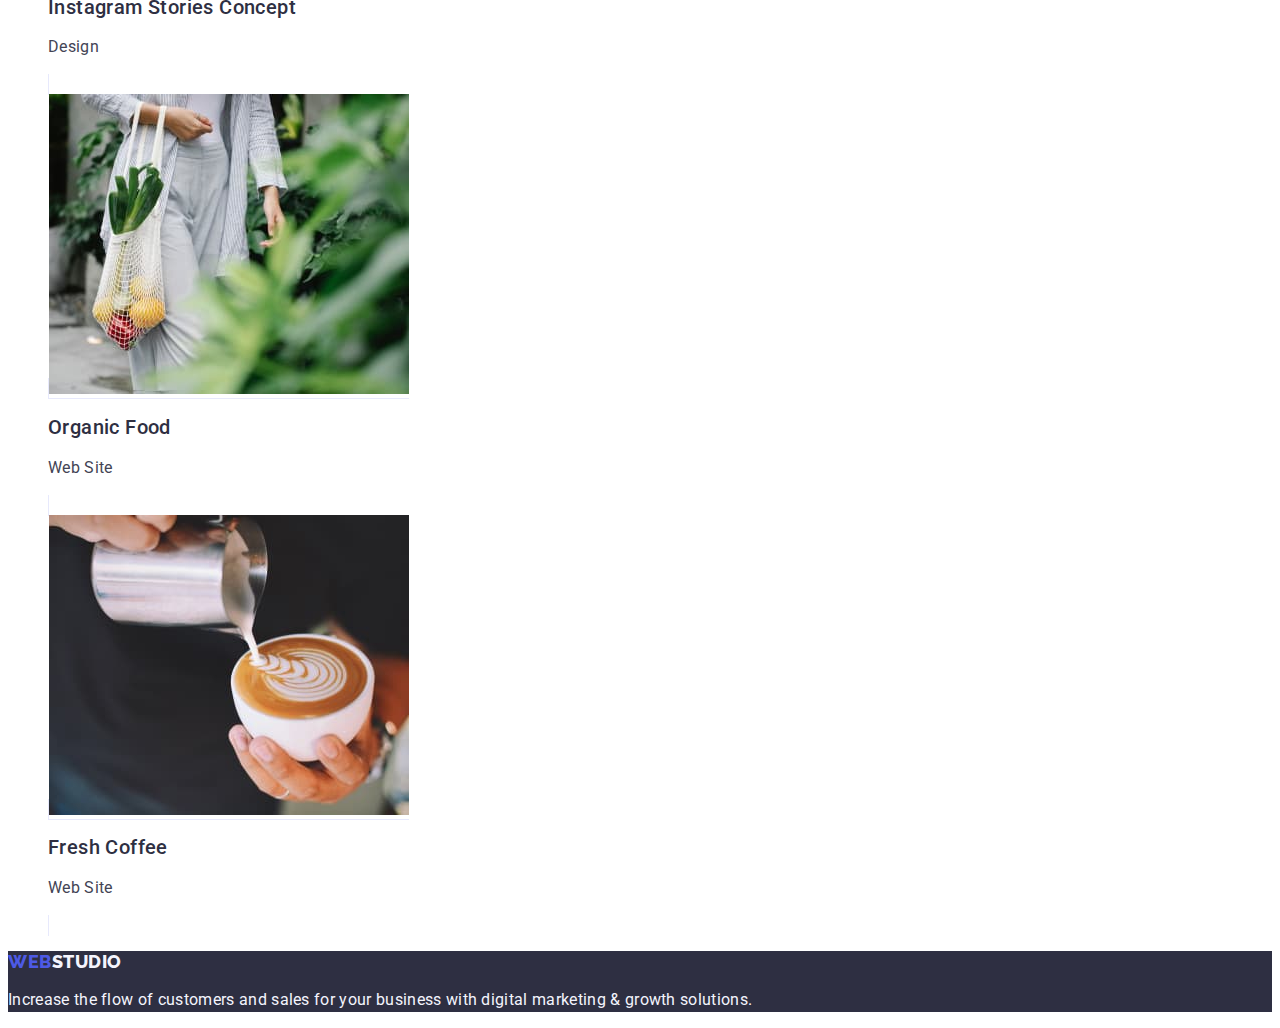
==== commit c69aeab3: "CSS troubleshoot v0.4" ====
--- a/portfolio.html
+++ b/portfolio.html
@@ -51,63 +51,63 @@
                 <ul class="portfolio-list list">
                     <li >
                         <a href="" class="item-card link">
-                        <img src="./images/banking-app.jpg" alt="Banking App Interface Concept">
-                        <h2 class="iportfolio-tem-title">Banking App Interface Concept</h2>
+                        <img src="./images/banking-app.jpg" alt="Banking App Interface Concept" width="360" >
+                        <h2 class="portfolio-item-title">Banking App Interface Concept</h2>
                         <p class="portfolio-item-text">App</p>
                         </a>
                     </li>
                     <li>
                         <a href="" class="item-card link">
-                        <img src="./images/cashless.jpg" alt="Cashless Payment">
+                        <img src="./images/cashless.jpg" alt="Cashless Payment" width="360" >
                         <h2 class="portfolio-item-title">Cashless Payment</h2>
                         <p class="portfolio-item-text">Marketing</p>
                         </a>
                     </li>
                     <li>
                         <a href="" class="item-card link">
-                        <img src="./images/meditation.jpg" alt="Meditation App">
+                        <img src="./images/meditation.jpg" alt="Meditation App" width="360" >
                         <h2 class="portfolio-item-title">Meditation App</h2>
                         <p class="portfolio-item-text">App</p>
                         </a>
                     </li>
                     <li>
                         <a href="" class="item-card link">
-                        <i<a href="" class="item-card"></a>mg src="./images/taxi.jpg" alt="Taxi Servic">
+                        <img src="./images/taxi.jpg" alt="Taxi Servic" width="360" >
                         <h2 class="portfolio-item-title">Taxi Service</h2>
                         <p class="portfolio-item-text">Marketing</p>
                         </a>
                     </li>
                     <li>
                         <a href="" class="item-card link">
-                        <img src="./images/illustrations.jpg" alt="Screen Illustrations">
+                        <img src="./images/illustrations.jpg" alt="Screen Illustrations" width="360" >
                         <h2 class="portfolio-item-title">Screen Illustrations</h2>
                         <p class="portfolio-item-text">Design</p>
                         </a>
                     </li>
                     <li>
                         <a href="" class="item-card link">
-                        <img src="./images/online-courses.jpg" alt="Online Courses">
+                        <img src="./images/online-courses.jpg" alt="Online Courses" width="360" >
                         <h2 class="portfolio-item-title">Online Courses</h2>
                         <p class="portfolio-item-text">Marketing</p>
                         </a>
                     </li>
                     <li>
                         <a href="" class="item-card link">
-                        <img src="./images/instagram.jpg" alt="Instagram Stories Concept">
+                        <img src="./images/instagram.jpg" alt="Instagram Stories Concept" width="360" >
                         <h2 class="portfolio-item-title">Instagram Stories Concept</h2>
                         <p class="portfolio-item-text">Design</p>
                         </a>
                     </li>
                     <li>
                         <a href="" class="item-card link">
-                        <img src="./images/organic-food.jpg" alt="Organic Food">
+                        <img src="./images/organic-food.jpg" alt="Organic Food" width="360" >
                         <h2 class="portfolio-item-title">Organic Food</h2>
                         <p class="portfolio-item-text">Web Site</p>
                         </a>
                     </li>
                     <li>
                         <a href="" class="item-card link">
-                        <img src="./images/fresh-coffee.jpg" alt="Fresh Coffee">
+                        <img src="./images/fresh-coffee.jpg" alt="Fresh Coffee" width="360" >
                         <h2 class="portfolio-item-title">Fresh Coffee</h2>
                         <p class="portfolio-item-text">Web Site</p>
                         </a>
--- a/css/styles.css
+++ b/css/styles.css
@@ -74,8 +74,8 @@
 .navigation-link {
     font-weight: 500;
     line-height: 1.5;
-    color: var(--primary-color);
-    letter-spacing: 0.02em;
+    letter-spacing: 0.02em;
+    color: var(--secondary-color);
 }
 
 .navigation-link:hover,
@@ -99,7 +99,7 @@
     line-height: 1.5;
     letter-spacing: 0.02em;
     font-style: normal;
-    color: var(--secondary-color);
+    color: var(--primary-color);
 
 }
 
@@ -149,7 +149,7 @@
 .benefits-text {
     line-height: 1.5;
     letter-spacing: 0.02em;
-    color: var(--secondary-color);
+    color: var(--primary-color);
 }
 
 .doing-title {
@@ -159,7 +159,7 @@
     letter-spacing: 0.02em;
     text-align: center;
     text-transform: capitalize;
-    color: var(--primary-color);
+    color: var(--secondary-color);
 }
 
 .team {
